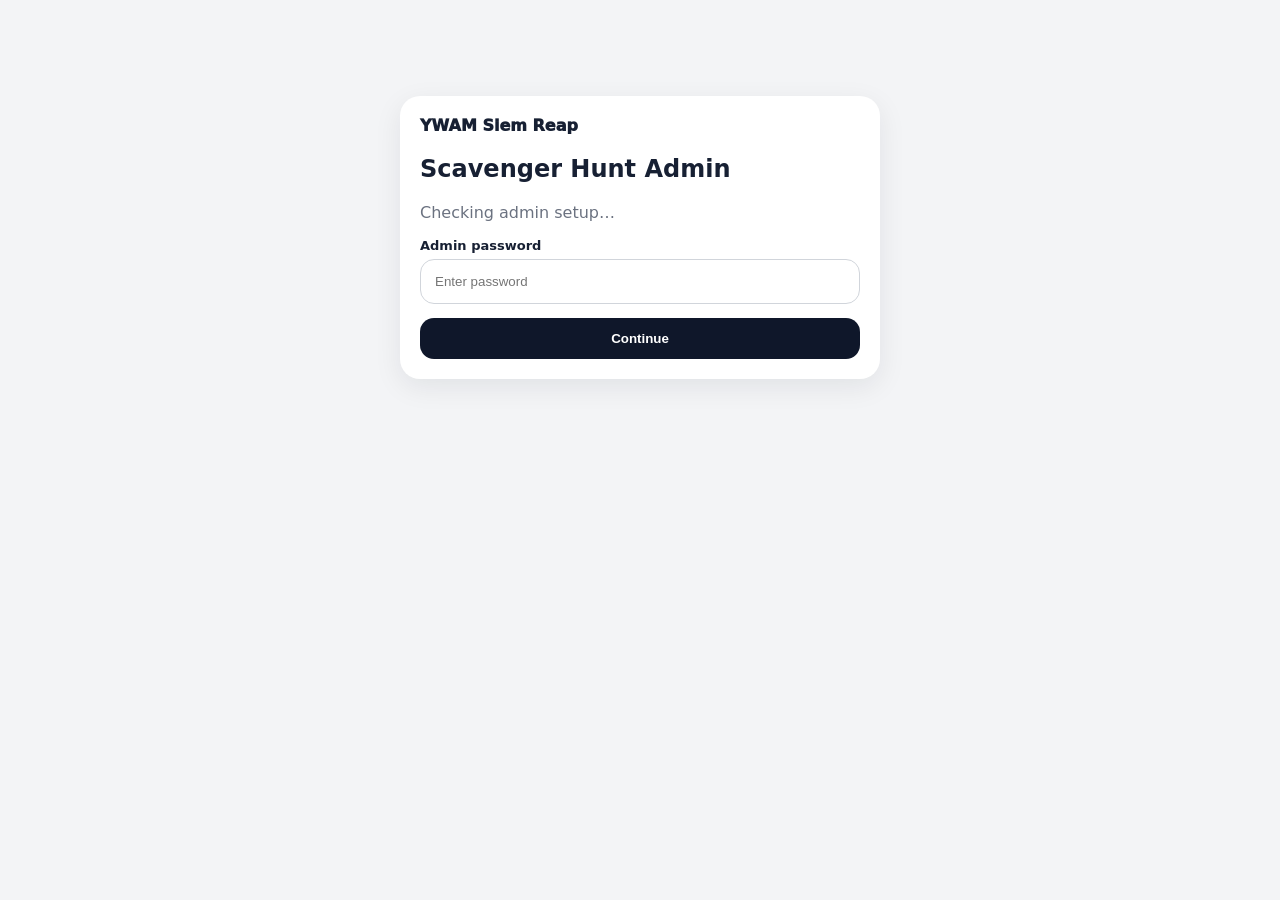
==== admin.html @ 8c6af644 "Release v0.2" ====
<!DOCTYPE html>
<html lang="en">
<head>
  <meta charset="UTF-8">
  <meta name="viewport" content="width=device-width, initial-scale=1, viewport-fit=cover">
  <meta name="theme-color" content="#0f172a">
  <title>Scavenger Hunt Admin</title>
  <link rel="stylesheet" href="css/admin.css">
</head>
<body>
  <main class="admin-shell">
    <section id="authView" class="auth-card">
      <div class="brand">YWAM Siem Reap</div>
      <h1>Scavenger Hunt Admin</h1>
      <p id="authIntro" class="muted">Checking admin setup…</p>
      <label for="adminPassword">Admin password</label>
      <input id="adminPassword" type="password" autocomplete="current-password" placeholder="Enter password">
      <button id="authBtn" class="primary">Continue</button>
      <div id="authMsg"></div>
    </section>

    <section id="dashboardView" class="hidden dashboard">
      <header class="topbar">
        <div>
          <div class="eyebrow">ORGANIZER DASHBOARD</div>
          <h1>Siem Reap Scavenger Hunt</h1>
        </div>
        <button id="logoutBtn" class="ghost">Log out</button>
      </header>

      <section class="status-panel">
        <div>
          <div class="eyebrow">HUNT STATUS</div>
          <div id="adminStatus" class="status-value">Draft</div>
        </div>
        <div class="timer-wrap">
          <div class="eyebrow">TIME REMAINING</div>
          <div id="adminTimer" class="big-timer">3:00:00</div>
        </div>
      </section>

      <section class="controls">
        <button id="startBtn" class="success-btn">▶ Start Hunt</button>
        <button id="endBtn" class="danger-btn">■ End Hunt</button>
        <button id="resetBtn" class="secondary">↺ Reset to Draft</button>
      </section>

      <section class="stats-grid">
        <article><div class="eyebrow">PARTICIPANTS</div><div id="participantCount" class="stat">0</div></article>
        <article><div class="eyebrow">TEAMS</div><div id="teamCount" class="stat">0</div></article>
      </section>

      <section class="panel">
        <div class="row between">
          <div>
            <div class="eyebrow">LEADERBOARD</div>
            <h2>Top teams</h2>
          </div>
          <button id="refreshAdmin" class="secondary compact">Refresh</button>
        </div>
        <div id="adminLeaders"></div>
      </section>

      <p class="muted footnote">v0.2 includes admin start/end/reset controls. Challenge editing comes next.</p>
    </section>
  </main>

  <script src="js/admin.js"></script>
</body>
</html>
---- css/admin.css ----
body{margin:0;background:#f3f4f6;font-family:system-ui,-apple-system,sans-serif;color:#172033}.admin-shell{max-width:1000px;margin:auto;padding:24px}.auth-card,.panel,.stats-grid article{background:#fff;border-radius:20px;padding:20px;box-shadow:0 8px 28px rgba(15,23,42,.08)}.auth-card{max-width:440px;margin:8vh auto}.hidden{display:none!important}.muted{color:#6b7280}.eyebrow{font-size:11px;letter-spacing:.14em;text-transform:uppercase;font-weight:900;color:#64748b}.brand{font-weight:950}.auth-card label{display:block;margin:16px 0 6px;font-size:13px;font-weight:800}.auth-card input{width:100%;box-sizing:border-box;padding:14px;border:1px solid #d1d5db;border-radius:14px}.primary,.success-btn,.danger-btn,.secondary,.ghost{border:0;border-radius:14px;padding:13px 15px;font-weight:900}.primary{width:100%;margin-top:14px;background:#0f172a;color:#fff}.success-btn{background:#15803d;color:#fff}.danger-btn{background:#b91c1c;color:#fff}.secondary{background:#eef2ff;color:#334155}.ghost{background:#fff;border:1px solid #e5e7eb}.topbar,.status-panel,.controls,.row{display:flex;align-items:center}.topbar,.status-panel,.between{justify-content:space-between}.status-panel{background:#0f172a;color:#fff;padding:22px;border-radius:22px;gap:20px}.status-value{font-size:34px;font-weight:950}.big-timer{font-size:42px;font-weight:950}.controls{gap:10px;flex-wrap:wrap;margin:16px 0}.stats-grid{display:grid;grid-template-columns:repeat(2,1fr);gap:12px}.stat{font-size:36px;font-weight:950}.panel{margin-top:14px}.leader-row{display:flex;justify-content:space-between;padding:12px 0;border-top:1px solid #e5e7eb}.leader-name{font-weight:900}.notice{padding:10px;border-radius:12px;margin-top:10px}.error{background:#fee2e2;color:#b91c1c}.success{background:#dcfce7;color:#15803d}@media(max-width:700px){.topbar,.status-panel{flex-direction:column;align-items:flex-start}.stats-grid{grid-template-columns:1fr}.big-timer{font-size:36px}}
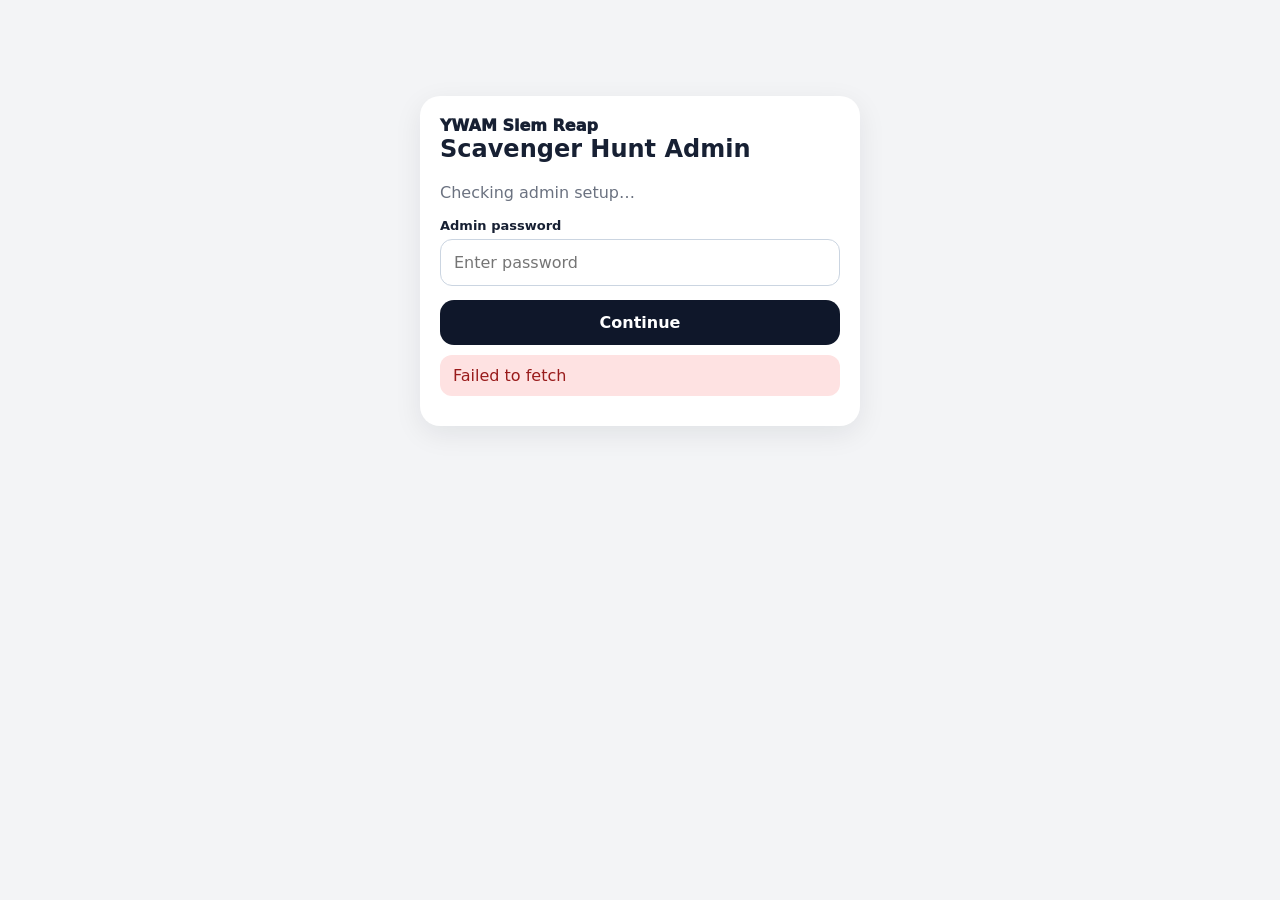
==== commit 920e34f5: "Add v0.3 challenge manager" ====
--- a/admin.html
+++ b/admin.html
@@ -28,42 +28,139 @@
         <button id="logoutBtn" class="ghost">Log out</button>
       </header>
 
-      <section class="status-panel">
-        <div>
-          <div class="eyebrow">HUNT STATUS</div>
-          <div id="adminStatus" class="status-value">Draft</div>
-        </div>
-        <div class="timer-wrap">
-          <div class="eyebrow">TIME REMAINING</div>
-          <div id="adminTimer" class="big-timer">3:00:00</div>
-        </div>
+      <nav class="admin-tabs" aria-label="Admin sections">
+        <button class="admin-tab active" data-admin-tab="overview" type="button">Overview</button>
+        <button class="admin-tab" data-admin-tab="challenges" type="button">Challenges</button>
+      </nav>
+
+      <div id="adminNotice" aria-live="polite"></div>
+
+      <section id="overviewPanel" class="admin-panel-view">
+        <section class="status-panel">
+          <div>
+            <div class="eyebrow">HUNT STATUS</div>
+            <div id="adminStatus" class="status-value">Draft</div>
+          </div>
+          <div class="timer-wrap">
+            <div class="eyebrow">TIME REMAINING</div>
+            <div id="adminTimer" class="big-timer">3:00:00</div>
+          </div>
+        </section>
+
+        <section class="controls">
+          <button id="startBtn" class="success-btn">▶ Start Hunt</button>
+          <button id="endBtn" class="danger-btn">■ End Hunt</button>
+          <button id="resetBtn" class="secondary">↺ Reset to Draft</button>
+        </section>
+
+        <section class="stats-grid">
+          <article><div class="eyebrow">PARTICIPANTS</div><div id="participantCount" class="stat">0</div></article>
+          <article><div class="eyebrow">TEAMS</div><div id="teamCount" class="stat">0</div></article>
+        </section>
+
+        <section class="panel">
+          <div class="row between">
+            <div>
+              <div class="eyebrow">LEADERBOARD</div>
+              <h2>Top teams</h2>
+            </div>
+            <button id="refreshAdmin" class="secondary compact">Refresh</button>
+          </div>
+          <div id="adminLeaders"></div>
+        </section>
       </section>
 
-      <section class="controls">
-        <button id="startBtn" class="success-btn">▶ Start Hunt</button>
-        <button id="endBtn" class="danger-btn">■ End Hunt</button>
-        <button id="resetBtn" class="secondary">↺ Reset to Draft</button>
+      <section id="challengesPanel" class="admin-panel-view hidden">
+        <section class="panel challenge-manager">
+          <div class="row between challenge-heading">
+            <div>
+              <div class="eyebrow">CHALLENGES</div>
+              <h2>Manage challenges</h2>
+              <p class="muted">Changes appear in the participant app on its next refresh.</p>
+            </div>
+            <button id="newChallengeBtn" class="primary inline-primary" type="button">+ New Challenge</button>
+          </div>
+          <div id="challengeSummary" class="muted small"></div>
+          <div id="challengeList" class="challenge-list"></div>
+        </section>
       </section>
 
-      <section class="stats-grid">
-        <article><div class="eyebrow">PARTICIPANTS</div><div id="participantCount" class="stat">0</div></article>
-        <article><div class="eyebrow">TEAMS</div><div id="teamCount" class="stat">0</div></article>
-      </section>
-
-      <section class="panel">
-        <div class="row between">
-          <div>
-            <div class="eyebrow">LEADERBOARD</div>
-            <h2>Top teams</h2>
-          </div>
-          <button id="refreshAdmin" class="secondary compact">Refresh</button>
-        </div>
-        <div id="adminLeaders"></div>
-      </section>
-
-      <p class="muted footnote">v0.2 includes admin start/end/reset controls. Challenge editing comes next.</p>
+      <p class="muted footnote">YWAM Scavenger Hunt v0.3</p>
     </section>
   </main>
+
+  <div id="challengeOverlay" class="overlay hidden" role="dialog" aria-modal="true" aria-labelledby="challengeEditorTitle">
+    <form id="challengeForm" class="editor-card">
+      <div class="row between editor-header">
+        <div>
+          <div class="eyebrow">CHALLENGE EDITOR</div>
+          <h2 id="challengeEditorTitle">New Challenge</h2>
+        </div>
+        <button id="closeChallengeEditor" class="ghost compact icon-button" type="button" aria-label="Close challenge editor">✕</button>
+      </div>
+
+      <input id="challengeId" type="hidden">
+      <div id="challengeFormMsg" aria-live="polite"></div>
+
+      <label for="challengeTitle">Title</label>
+      <input id="challengeTitle" maxlength="120" required>
+
+      <label for="challengeDescription">Description</label>
+      <textarea id="challengeDescription" maxlength="1000" rows="4"></textarea>
+
+      <div class="form-grid">
+        <div>
+          <label for="challengeCategory">Category</label>
+          <input id="challengeCategory" list="challengeCategories" maxlength="60" required>
+          <datalist id="challengeCategories"></datalist>
+        </div>
+        <div>
+          <label for="challengeMediaKind">Media requirement</label>
+          <select id="challengeMediaKind" required>
+            <option value="photo">Photo</option>
+            <option value="video">Video</option>
+            <option value="either">Photo or video</option>
+          </select>
+        </div>
+        <div>
+          <label for="challengeBasePoints">Base points</label>
+          <input id="challengeBasePoints" type="number" min="0" max="10000" step="1" inputmode="numeric" required>
+        </div>
+        <div>
+          <label for="challengeSortOrder">Order position</label>
+          <input id="challengeSortOrder" type="number" min="0" max="100000" step="1" inputmode="numeric" required>
+        </div>
+      </div>
+
+      <fieldset>
+        <legend>Bonus settings</legend>
+        <div class="form-grid bonus-grid">
+          <div>
+            <label for="challengeBonusPoints">Points per unit</label>
+            <input id="challengeBonusPoints" type="number" min="0" max="10000" step="1" inputmode="numeric" required>
+          </div>
+          <div>
+            <label for="challengeMaxBonusUnits">Maximum units</label>
+            <input id="challengeMaxBonusUnits" type="number" min="0" max="100" step="1" inputmode="numeric" required>
+          </div>
+        </div>
+        <label for="challengeBonusLabel">Bonus label</label>
+        <input id="challengeBonusLabel" maxlength="100" placeholder="e.g. strangers added">
+        <p class="muted small">Set points and maximum units to 0 to turn bonuses off.</p>
+      </fieldset>
+
+      <label class="toggle-row" for="challengeActive">
+        <input id="challengeActive" type="checkbox">
+        <span><b>Active</b><small>Active challenges are visible to participants.</small></span>
+      </label>
+
+      <div class="editor-actions">
+        <button id="saveChallengeBtn" class="primary inline-primary" type="submit">Save</button>
+        <button id="cancelChallengeBtn" class="secondary" type="button">Cancel</button>
+        <button id="toggleChallengeBtn" class="danger-btn hidden" type="button">Disable</button>
+      </div>
+    </form>
+  </div>
 
   <script src="js/admin.js"></script>
 </body>
--- a/css/admin.css
+++ b/css/admin.css
@@ -1 +1,98 @@
-body{margin:0;background:#f3f4f6;font-family:system-ui,-apple-system,sans-serif;color:#172033}.admin-shell{max-width:1000px;margin:auto;padding:24px}.auth-card,.panel,.stats-grid article{background:#fff;border-radius:20px;padding:20px;box-shadow:0 8px 28px rgba(15,23,42,.08)}.auth-card{max-width:440px;margin:8vh auto}.hidden{display:none!important}.muted{color:#6b7280}.eyebrow{font-size:11px;letter-spacing:.14em;text-transform:uppercase;font-weight:900;color:#64748b}.brand{font-weight:950}.auth-card label{display:block;margin:16px 0 6px;font-size:13px;font-weight:800}.auth-card input{width:100%;box-sizing:border-box;padding:14px;border:1px solid #d1d5db;border-radius:14px}.primary,.success-btn,.danger-btn,.secondary,.ghost{border:0;border-radius:14px;padding:13px 15px;font-weight:900}.primary{width:100%;margin-top:14px;background:#0f172a;color:#fff}.success-btn{background:#15803d;color:#fff}.danger-btn{background:#b91c1c;color:#fff}.secondary{background:#eef2ff;color:#334155}.ghost{background:#fff;border:1px solid #e5e7eb}.topbar,.status-panel,.controls,.row{display:flex;align-items:center}.topbar,.status-panel,.between{justify-content:space-between}.status-panel{background:#0f172a;color:#fff;padding:22px;border-radius:22px;gap:20px}.status-value{font-size:34px;font-weight:950}.big-timer{font-size:42px;font-weight:950}.controls{gap:10px;flex-wrap:wrap;margin:16px 0}.stats-grid{display:grid;grid-template-columns:repeat(2,1fr);gap:12px}.stat{font-size:36px;font-weight:950}.panel{margin-top:14px}.leader-row{display:flex;justify-content:space-between;padding:12px 0;border-top:1px solid #e5e7eb}.leader-name{font-weight:900}.notice{padding:10px;border-radius:12px;margin-top:10px}.error{background:#fee2e2;color:#b91c1c}.success{background:#dcfce7;color:#15803d}@media(max-width:700px){.topbar,.status-panel{flex-direction:column;align-items:flex-start}.stats-grid{grid-template-columns:1fr}.big-timer{font-size:36px}}+*{box-sizing:border-box}
+body{margin:0;background:#f3f4f6;font-family:system-ui,-apple-system,sans-serif;color:#172033}
+button,input,textarea,select{font:inherit}
+button{cursor:pointer}
+button:disabled{cursor:wait;opacity:.6}
+h1,h2,h3,p{margin-top:0}
+.admin-shell{max-width:1000px;margin:auto;padding:24px}
+.auth-card,.panel,.stats-grid article{background:#fff;border-radius:20px;padding:20px;box-shadow:0 8px 28px rgba(15,23,42,.08)}
+.auth-card{max-width:440px;margin:8vh auto}
+.hidden{display:none!important}
+.muted{color:#6b7280}
+.small{font-size:13px}
+.eyebrow{font-size:11px;letter-spacing:.14em;text-transform:uppercase;font-weight:900;color:#64748b}
+.brand{font-weight:950}
+label{display:block;margin:16px 0 6px;font-size:13px;font-weight:800}
+input,textarea,select{width:100%;padding:13px;border:1px solid #cbd5e1;border-radius:12px;background:#fff;color:#172033}
+textarea{resize:vertical;min-height:96px}
+input:focus,textarea:focus,select:focus,button:focus-visible{outline:3px solid rgba(37,99,235,.24);outline-offset:2px;border-color:#2563eb}
+.primary,.success-btn,.danger-btn,.secondary,.ghost{border:0;border-radius:14px;padding:13px 15px;font-weight:900}
+.primary{width:100%;margin-top:14px;background:#0f172a;color:#fff}
+.inline-primary{width:auto;margin-top:0}
+.success-btn{background:#15803d;color:#fff}
+.danger-btn{background:#b91c1c;color:#fff}
+.secondary{background:#eef2ff;color:#334155}
+.ghost{background:#fff;border:1px solid #e5e7eb}
+.compact{padding:9px 12px}
+.icon-button{min-width:44px;min-height:44px}
+.topbar,.status-panel,.controls,.row{display:flex;align-items:center}
+.topbar,.status-panel,.between{justify-content:space-between}
+.status-panel{background:#0f172a;color:#fff;padding:22px;border-radius:22px;gap:20px}
+.status-value{font-size:34px;font-weight:950;text-transform:capitalize}
+.big-timer{font-size:42px;font-weight:950;font-variant-numeric:tabular-nums}
+.controls{gap:10px;flex-wrap:wrap;margin:16px 0}
+.stats-grid{display:grid;grid-template-columns:repeat(2,1fr);gap:12px}
+.stat{font-size:36px;font-weight:950}
+.panel{margin-top:14px}
+.leader-row{display:flex;justify-content:space-between;padding:12px 0;border-top:1px solid #e5e7eb}
+.leader-name{font-weight:900}
+.notice{padding:11px 13px;border-radius:12px;margin:10px 0}
+.error{background:#fee2e2;color:#991b1b}
+.success{background:#dcfce7;color:#166534}
+.footnote{text-align:center;margin:22px 0 8px;font-size:12px}
+.admin-tabs{display:flex;gap:6px;margin:18px 0;padding:5px;background:#e2e8f0;border-radius:14px;width:max-content}
+.admin-tab{border:0;background:transparent;color:#475569;border-radius:10px;padding:10px 16px;font-weight:850}
+.admin-tab.active{background:#fff;color:#0f172a;box-shadow:0 2px 8px rgba(15,23,42,.1)}
+.challenge-heading{gap:18px;align-items:flex-start}
+.challenge-heading p{margin-bottom:0}
+.challenge-list{display:grid;gap:10px;margin-top:14px}
+.challenge-row{display:grid;grid-template-columns:minmax(0,1fr) auto;gap:14px;align-items:center;padding:15px;border:1px solid #e2e8f0;border-radius:16px;background:#fff}
+.challenge-row.inactive{background:#f8fafc;color:#64748b}
+.challenge-title-line{display:flex;gap:9px;align-items:center;flex-wrap:wrap}
+.challenge-title-line h3{margin:0;font-size:17px}
+.challenge-meta{display:flex;gap:7px;flex-wrap:wrap;margin-top:8px}
+.meta-pill,.state-pill{display:inline-flex;align-items:center;padding:4px 8px;border-radius:999px;background:#f1f5f9;color:#475569;font-size:12px;font-weight:750}
+.state-pill.active{background:#dcfce7;color:#166534}
+.state-pill.inactive{background:#e2e8f0;color:#475569}
+.overlay{position:fixed;inset:0;z-index:20;display:flex;align-items:center;justify-content:center;padding:20px;background:rgba(15,23,42,.62);overflow:auto}
+.editor-card{width:min(720px,100%);max-height:calc(100vh - 40px);overflow:auto;background:#fff;border-radius:22px;padding:22px;box-shadow:0 24px 70px rgba(15,23,42,.28)}
+.editor-header{position:sticky;top:-22px;z-index:2;margin:-22px -22px 6px;padding:22px;background:#fff;border-radius:22px 22px 0 0;border-bottom:1px solid #e2e8f0}
+.editor-header h2{margin:3px 0 0}
+.form-grid{display:grid;grid-template-columns:repeat(2,minmax(0,1fr));gap:0 14px}
+fieldset{margin:18px 0 0;padding:0 16px 16px;border:1px solid #e2e8f0;border-radius:15px}
+legend{padding:0 7px;font-weight:900}
+.toggle-row{display:flex;align-items:flex-start;gap:10px;padding:14px;border:1px solid #e2e8f0;border-radius:15px;cursor:pointer}
+.toggle-row input{width:20px;height:20px;margin:1px 0 0;accent-color:#15803d}
+.toggle-row span{display:grid;gap:2px}
+.toggle-row small{color:#64748b;font-weight:500}
+.editor-actions{display:flex;gap:9px;flex-wrap:wrap;margin-top:18px}
+.editor-actions .danger-btn{margin-left:auto}
+body.modal-open{overflow:hidden}
+
+@media(max-width:700px){
+  .admin-shell{padding:16px}
+  .topbar,.status-panel{flex-direction:column;align-items:flex-start}
+  .topbar{gap:10px}
+  .topbar .ghost{align-self:flex-end;margin-top:-54px}
+  .stats-grid{grid-template-columns:1fr}
+  .big-timer{font-size:36px}
+  .admin-tabs{width:100%}
+  .admin-tab{flex:1}
+  .challenge-heading{display:grid;grid-template-columns:1fr}
+  .challenge-heading .inline-primary{width:100%}
+  .challenge-row{grid-template-columns:1fr}
+  .challenge-row .secondary{width:100%}
+  .overlay{align-items:flex-end;padding:0}
+  .editor-card{max-height:92vh;border-radius:22px 22px 0 0;padding:18px;padding-bottom:calc(18px + env(safe-area-inset-bottom))}
+  .editor-header{top:-18px;margin:-18px -18px 4px;padding:18px;border-radius:22px 22px 0 0}
+  .form-grid{grid-template-columns:1fr}
+  .bonus-grid{grid-template-columns:repeat(2,minmax(0,1fr))}
+  .editor-actions{position:sticky;bottom:calc(-18px - env(safe-area-inset-bottom));margin:18px -18px calc(-18px - env(safe-area-inset-bottom));padding:12px 18px calc(12px + env(safe-area-inset-bottom));background:#fff;border-top:1px solid #e2e8f0}
+  .editor-actions .primary{flex:1}
+  .editor-actions .danger-btn{width:100%;margin-left:0;order:3}
+}
+
+@media(max-width:420px){
+  .bonus-grid{grid-template-columns:1fr}
+  .controls button{width:100%}
+}
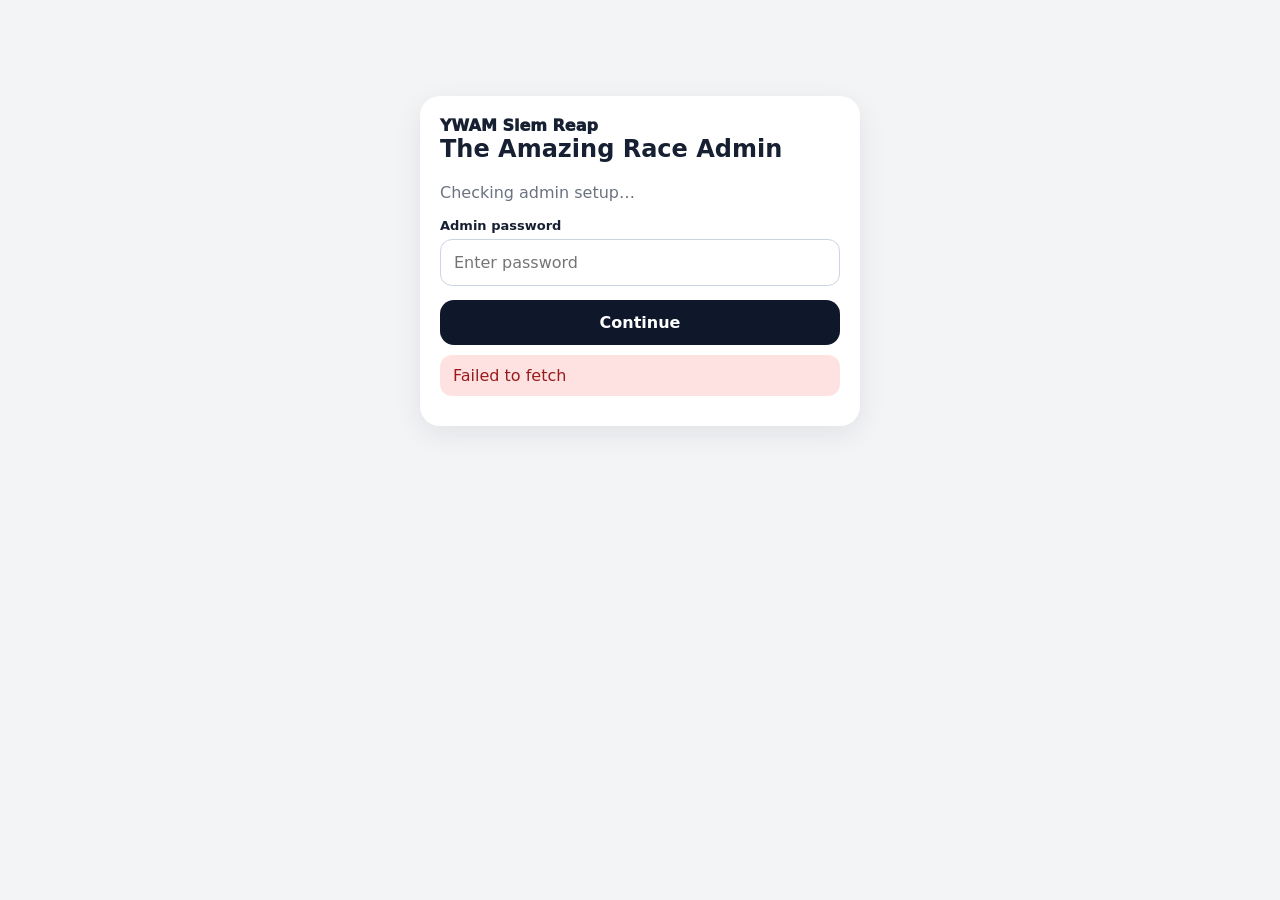
==== commit a50ff49f: "Add live updates, big-screen display, reviews, and province selector" ====
--- a/admin.html
+++ b/admin.html
@@ -4,14 +4,14 @@
   <meta charset="UTF-8">
   <meta name="viewport" content="width=device-width, initial-scale=1, viewport-fit=cover">
   <meta name="theme-color" content="#0f172a">
-  <title>Scavenger Hunt Admin</title>
+  <title>The Amazing Race Admin</title>
   <link rel="stylesheet" href="css/admin.css">
 </head>
 <body>
   <main class="admin-shell">
     <section id="authView" class="auth-card">
       <div class="brand">YWAM Siem Reap</div>
-      <h1>Scavenger Hunt Admin</h1>
+      <h1>The Amazing Race Admin</h1>
       <p id="authIntro" class="muted">Checking admin setup…</p>
       <label for="adminPassword">Admin password</label>
       <input id="adminPassword" type="password" autocomplete="current-password" placeholder="Enter password">
@@ -23,7 +23,7 @@
       <header class="topbar">
         <div>
           <div class="eyebrow">ORGANIZER DASHBOARD</div>
-          <h1>Siem Reap Scavenger Hunt</h1>
+          <h1>The Amazing Race- Siem Reap Edition</h1>
         </div>
         <button id="logoutBtn" class="ghost">Log out</button>
       </header>
@@ -31,6 +31,10 @@
       <nav class="admin-tabs" aria-label="Admin sections">
         <button class="admin-tab active" data-admin-tab="overview" type="button">Overview</button>
         <button class="admin-tab" data-admin-tab="challenges" type="button">Challenges</button>
+        <button class="admin-tab" data-admin-tab="reviews" type="button">
+          Reviews <span id="reviewTabCount" class="tab-count hidden">0</span>
+        </button>
+        <button class="admin-tab" data-admin-tab="display" type="button">Live Screen</button>
       </nav>
 
       <div id="adminNotice" aria-live="polite"></div>
@@ -51,6 +55,7 @@
           <button id="startBtn" class="success-btn">▶ Start Hunt</button>
           <button id="endBtn" class="danger-btn">■ End Hunt</button>
           <button id="resetBtn" class="secondary">↺ Reset to Draft</button>
+          <a class="secondary button-link" href="join.html" target="_blank" rel="noopener">▦ Join QR</a>
         </section>
 
         <section class="stats-grid">
@@ -85,7 +90,82 @@
         </section>
       </section>
 
-      <p class="muted footnote">YWAM Scavenger Hunt v0.3</p>
+      <section id="reviewsPanel" class="admin-panel-view hidden">
+        <section class="panel review-manager">
+          <div class="row between review-heading">
+            <div>
+              <div class="eyebrow">SUBMISSION REVIEWS</div>
+              <h2>Review team evidence</h2>
+              <p class="muted">Only approved submissions add points or appear in the live feed.</p>
+            </div>
+            <button id="refreshReviews" class="secondary compact" type="button">Refresh</button>
+          </div>
+
+          <div class="review-filters" role="group" aria-label="Submission status">
+            <button class="review-filter active" data-review-status="pending" type="button">
+              Pending <span id="pendingReviewCount">0</span>
+            </button>
+            <button class="review-filter" data-review-status="approved" type="button">
+              Approved <span id="approvedReviewCount">0</span>
+            </button>
+            <button class="review-filter" data-review-status="rejected" type="button">
+              Rejected <span id="rejectedReviewCount">0</span>
+            </button>
+          </div>
+
+          <div id="reviewNotice" aria-live="polite"></div>
+          <div id="submissionList" class="submission-list"></div>
+          <button id="loadMoreSubmissions" class="secondary load-more hidden" type="button">Load more</button>
+        </section>
+      </section>
+
+      <section id="displayPanel" class="admin-panel-view hidden">
+        <div class="display-toolbar row between">
+          <div>
+            <div class="eyebrow">BIG-SCREEN DISPLAY</div>
+            <p class="muted">Leaderboard and approved moments update automatically.</p>
+          </div>
+          <button id="fullscreenDisplay" class="primary inline-primary" type="button">⛶ Full Screen</button>
+        </div>
+
+        <section id="liveDisplay" class="live-display" aria-label="Live hunt display">
+          <header class="live-display-header">
+            <div>
+              <div class="live-display-event">YWAM National Staff Conference</div>
+              <h2>The Amazing Race- Siem Reap Edition</h2>
+            </div>
+            <div class="display-clock-wrap">
+              <span class="live-badge"><i></i> LIVE</span>
+              <div id="displayTimer" class="display-timer">3:00:00</div>
+            </div>
+          </header>
+
+          <div class="display-grid">
+            <section class="display-board">
+              <div class="display-section-heading">
+                <span>🏆</span>
+                <div><div class="display-kicker">CURRENT STANDINGS</div><h3>Leaderboard</h3></div>
+              </div>
+              <div id="displayLeaders" class="display-leaders"></div>
+            </section>
+
+            <section class="display-board">
+              <div class="display-section-heading">
+                <span>📸</span>
+                <div><div class="display-kicker">LATEST APPROVED</div><h3>Race moments</h3></div>
+              </div>
+              <div id="displayFeed" class="display-feed"></div>
+            </section>
+          </div>
+
+          <footer class="display-footer">
+            <span id="displayParticipants">0 racers</span>
+            <span id="displayUpdated">Waiting for live updates…</span>
+          </footer>
+        </section>
+      </section>
+
+      <p class="muted footnote">The Amazing Race- Siem Reap Edition · v0.4</p>
     </section>
   </main>
 
--- a/css/admin.css
+++ b/css/admin.css
@@ -23,6 +23,7 @@
 .danger-btn{background:#b91c1c;color:#fff}
 .secondary{background:#eef2ff;color:#334155}
 .ghost{background:#fff;border:1px solid #e5e7eb}
+.button-link{display:inline-flex;align-items:center;text-decoration:none}
 .compact{padding:9px 12px}
 .icon-button{min-width:44px;min-height:44px}
 .topbar,.status-panel,.controls,.row{display:flex;align-items:center}
@@ -36,13 +37,19 @@
 .panel{margin-top:14px}
 .leader-row{display:flex;justify-content:space-between;padding:12px 0;border-top:1px solid #e5e7eb}
 .leader-name{font-weight:900}
+.leader-row.top-three{margin:8px 0;padding:13px;border:1px solid #e2e8f0;border-radius:14px;background:#f8fafc}
+.leader-team{display:flex;align-items:center;gap:9px;min-width:0}
+.leader-icon{display:grid;place-items:center;width:38px;height:38px;border-radius:12px;background:#f1f5f9;font-size:21px;flex:0 0 auto}
+.leader-details{display:grid;gap:2px}
+.leader-details small{color:#64748b;font-weight:600}
 .notice{padding:11px 13px;border-radius:12px;margin:10px 0}
 .error{background:#fee2e2;color:#991b1b}
 .success{background:#dcfce7;color:#166534}
 .footnote{text-align:center;margin:22px 0 8px;font-size:12px}
-.admin-tabs{display:flex;gap:6px;margin:18px 0;padding:5px;background:#e2e8f0;border-radius:14px;width:max-content}
-.admin-tab{border:0;background:transparent;color:#475569;border-radius:10px;padding:10px 16px;font-weight:850}
+.admin-tabs{display:flex;gap:6px;margin:18px 0;padding:5px;background:#e2e8f0;border-radius:14px;width:max-content;max-width:100%;overflow-x:auto}
+.admin-tab{border:0;background:transparent;color:#475569;border-radius:10px;padding:10px 16px;font-weight:850;white-space:nowrap}
 .admin-tab.active{background:#fff;color:#0f172a;box-shadow:0 2px 8px rgba(15,23,42,.1)}
+.tab-count{display:inline-grid;place-items:center;min-width:21px;height:21px;margin-left:4px;padding:0 6px;border-radius:999px;background:#dc2626;color:#fff;font-size:11px}
 .challenge-heading{gap:18px;align-items:flex-start}
 .challenge-heading p{margin-bottom:0}
 .challenge-list{display:grid;gap:10px;margin-top:14px}
@@ -68,6 +75,60 @@
 .editor-actions{display:flex;gap:9px;flex-wrap:wrap;margin-top:18px}
 .editor-actions .danger-btn{margin-left:auto}
 body.modal-open{overflow:hidden}
+.review-heading{gap:18px;align-items:flex-start}
+.review-heading p{margin-bottom:0}
+.review-filters{display:flex;gap:7px;margin:18px 0 4px;padding:5px;background:#f1f5f9;border-radius:14px;overflow-x:auto}
+.review-filter{display:flex;align-items:center;justify-content:center;gap:7px;flex:1;min-width:0;border:0;border-radius:10px;padding:10px 13px;background:transparent;color:#475569;font-weight:850}
+.review-filter span{display:grid;place-items:center;min-width:22px;height:22px;padding:0 6px;border-radius:999px;background:#e2e8f0;font-size:11px}
+.review-filter.active{background:#fff;color:#0f172a;box-shadow:0 2px 8px rgba(15,23,42,.1)}
+.review-filter.active span{background:#0f172a;color:#fff}
+.submission-list{display:grid;gap:14px;margin-top:14px}
+.submission-card{display:grid;grid-template-columns:minmax(220px,300px) minmax(0,1fr);gap:18px;padding:15px;border:1px solid #e2e8f0;border-radius:18px;background:#fff}
+.submission-media{width:100%;aspect-ratio:4/3;border-radius:14px;background:#0f172a;object-fit:cover}
+.submission-body{display:flex;flex-direction:column;min-width:0}
+.submission-body h3{margin:5px 0 4px}
+.submission-byline{margin-bottom:10px}
+.submission-points{display:flex;gap:7px;flex-wrap:wrap;margin:8px 0}
+.submission-status{display:inline-flex;width:max-content;padding:5px 9px;border-radius:999px;font-size:12px;font-weight:850;text-transform:capitalize}
+.submission-status.pending{background:#fef3c7;color:#92400e}
+.submission-status.approved{background:#dcfce7;color:#166534}
+.submission-status.rejected{background:#fee2e2;color:#991b1b}
+.submission-actions{display:flex;gap:8px;flex-wrap:wrap;margin-top:auto;padding-top:12px}
+.submission-actions button{flex:1;min-width:120px}
+.submission-empty{padding:32px 18px;text-align:center;border:1px dashed #cbd5e1;border-radius:16px;color:#64748b}
+.load-more{display:block;width:100%;margin-top:14px}
+.display-toolbar{gap:18px;margin:18px 0 12px}
+.display-toolbar p{margin:4px 0 0}
+.live-display{min-height:680px;padding:28px;border-radius:26px;background:radial-gradient(circle at 85% 0,rgba(249,115,22,.26),transparent 35%),linear-gradient(145deg,#07111f,#111c31 60%,#18233c);color:#fff;box-shadow:0 20px 55px rgba(15,23,42,.24)}
+.live-display:fullscreen{border-radius:0;min-height:100vh;padding:clamp(26px,4vw,64px);overflow:auto}
+.live-display-header{display:flex;align-items:center;justify-content:space-between;gap:24px;padding-bottom:22px;border-bottom:1px solid rgba(255,255,255,.14)}
+.live-display-event,.display-kicker{color:#fbbf24;font-size:12px;letter-spacing:.15em;font-weight:950;text-transform:uppercase}
+.live-display-header h2{margin:5px 0 0;font-size:clamp(25px,3vw,46px);line-height:1.04}
+.display-clock-wrap{display:grid;justify-items:end;gap:6px;flex:0 0 auto}
+.live-badge{display:inline-flex;align-items:center;gap:7px;padding:5px 10px;border-radius:999px;background:rgba(220,38,38,.22);color:#fecaca;font-size:12px;font-weight:950;letter-spacing:.12em}
+.live-badge i{width:8px;height:8px;border-radius:50%;background:#ef4444;box-shadow:0 0 0 5px rgba(239,68,68,.18);animation:live-pulse 1.5s infinite}
+@keyframes live-pulse{50%{opacity:.45;transform:scale(.82)}}
+.display-timer{font-size:clamp(32px,4vw,58px);font-weight:950;font-variant-numeric:tabular-nums;line-height:1}
+.display-grid{display:grid;grid-template-columns:minmax(300px,.9fr) minmax(420px,1.4fr);gap:18px;margin-top:20px}
+.display-board{min-width:0;padding:20px;border:1px solid rgba(255,255,255,.13);border-radius:20px;background:rgba(255,255,255,.065);backdrop-filter:blur(12px)}
+.display-section-heading{display:flex;align-items:center;gap:11px;margin-bottom:13px}
+.display-section-heading>span{font-size:27px}
+.display-section-heading h3{margin:2px 0 0;font-size:22px}
+.display-leaders{display:grid;gap:7px}
+.display-leader{display:grid;grid-template-columns:38px minmax(0,1fr) auto;align-items:center;gap:10px;padding:10px 12px;border-radius:13px;background:rgba(255,255,255,.08);transition:transform .25s ease,background .25s ease}
+.display-leader:first-child{background:linear-gradient(90deg,rgba(245,158,11,.29),rgba(255,255,255,.08));transform:scale(1.015)}
+.display-rank{font-size:18px;font-weight:950;color:#fde68a}
+.display-team{display:flex;align-items:center;gap:9px;min-width:0;font-weight:900}
+.display-team-icon{font-size:23px}
+.display-team-name{overflow:hidden;text-overflow:ellipsis;white-space:nowrap}
+.display-score{font-size:18px;font-weight:950;color:#fbbf24}
+.display-feed{display:grid;grid-template-columns:repeat(2,minmax(0,1fr));gap:10px}
+.display-moment{position:relative;min-height:165px;overflow:hidden;border-radius:15px;background:#020617}
+.display-moment img,.display-moment video{width:100%;height:100%;min-height:165px;object-fit:cover;display:block}
+.display-moment-caption{position:absolute;inset:auto 0 0;padding:34px 11px 10px;background:linear-gradient(transparent,rgba(2,6,23,.92));font-size:12px}
+.display-moment-caption b{display:block;font-size:14px;white-space:nowrap;overflow:hidden;text-overflow:ellipsis}
+.display-empty{display:grid;place-items:center;min-height:280px;padding:28px;border:1px dashed rgba(255,255,255,.25);border-radius:15px;color:#cbd5e1;text-align:center}
+.display-footer{display:flex;justify-content:space-between;gap:20px;margin-top:18px;color:#94a3b8;font-size:13px;font-weight:750}
 
 @media(max-width:700px){
   .admin-shell{padding:16px}
@@ -78,6 +139,12 @@
   .big-timer{font-size:36px}
   .admin-tabs{width:100%}
   .admin-tab{flex:1}
+  .display-toolbar{display:grid;grid-template-columns:1fr}
+  .display-toolbar .primary{width:100%}
+  .live-display{min-height:0;padding:18px;border-radius:20px}
+  .live-display-header{align-items:flex-start}
+  .display-grid{grid-template-columns:1fr}
+  .display-feed{grid-template-columns:repeat(2,minmax(0,1fr))}
   .challenge-heading{display:grid;grid-template-columns:1fr}
   .challenge-heading .inline-primary{width:100%}
   .challenge-row{grid-template-columns:1fr}
@@ -90,9 +157,17 @@
   .editor-actions{position:sticky;bottom:calc(-18px - env(safe-area-inset-bottom));margin:18px -18px calc(-18px - env(safe-area-inset-bottom));padding:12px 18px calc(12px + env(safe-area-inset-bottom));background:#fff;border-top:1px solid #e2e8f0}
   .editor-actions .primary{flex:1}
   .editor-actions .danger-btn{width:100%;margin-left:0;order:3}
+  .review-heading{display:grid;grid-template-columns:1fr}
+  .review-heading .secondary{width:100%}
+  .review-filter{gap:4px;padding:10px 6px;font-size:12px}
+  .submission-card{grid-template-columns:1fr;padding:12px}
+  .submission-media{max-height:360px}
 }
 
 @media(max-width:420px){
   .bonus-grid{grid-template-columns:1fr}
   .controls button{width:100%}
+  .live-display-header{display:grid;grid-template-columns:1fr}
+  .display-clock-wrap{justify-items:start}
+  .display-feed{grid-template-columns:1fr}
 }
